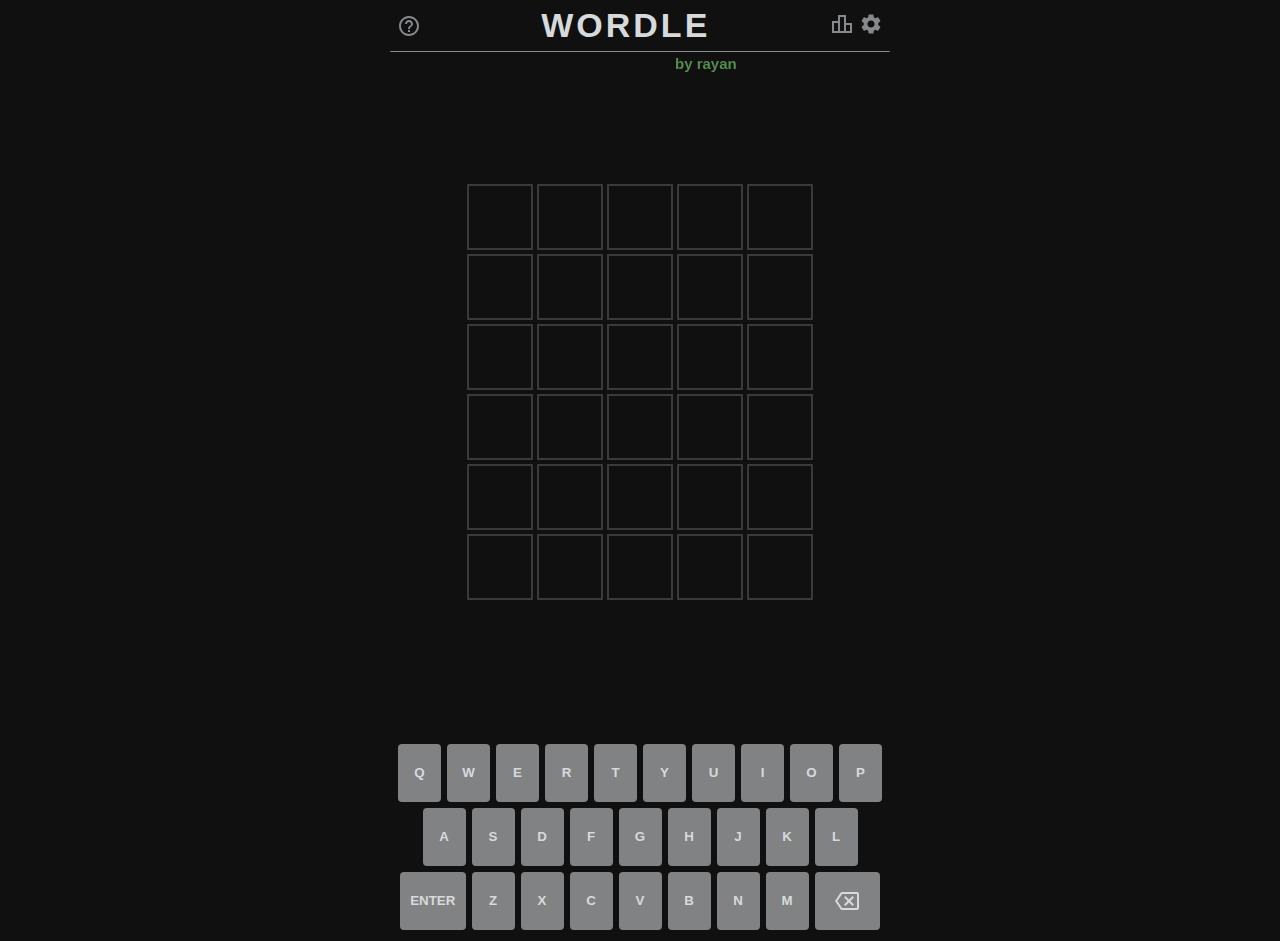
==== index.html @ df92de8a "fix" ====
<!DOCTYPE html>
<html lang="en">
    <head>
        <meta charset="UTF-8" />
        <meta http-equiv="X-UA-Compatible" content="IE=edge" />
        <meta name="viewport" content="width=device-width, initial-scale=1.0" />
        <link rel="stylesheet" href="style_wordle.css" />
        <link rel="icon" href="AcademicGlassHyena-small.gif" />
        <title>Wordle - A daily word game by rayan</title>
    </head>
    <body>
        <nav>
            <svg class="pointer btn" xmlns="http://www.w3.org/2000/svg" height="24" viewBox="0 0 24 24" width="24">
                <path
                    fill="#878a8c"
                    d="M11 18h2v-2h-2v2zm1-16C6.48 2 2 6.48 2 12s4.48 10 10 10 10-4.48 10-10S17.52 2 12 2zm0 18c-4.41 0-8-3.59-8-8s3.59-8 8-8 8 3.59 8 8-3.59 8-8 8zm0-14c-2.21 0-4 1.79-4 4h2c0-1.1.9-2 2-2s2 .9 2 2c0 2-3 1.75-3 5h2c0-2.25 3-2.5 3-5 0-2.21-1.79-4-4-4z"
                ></path>
            </svg>
            <h1 id="title">WORDLE</h1>
            <div id="buttons">
                <svg class="pointer btn" xmlns="http://www.w3.org/2000/svg" height="24" viewBox="0 0 24 24" width="24">
                    <path fill="#878a8c" d="M16,11V3H8v6H2v12h20V11H16z M10,5h4v14h-4V5z M4,11h4v8H4V11z M20,19h-4v-6h4V19z"></path>
                </svg>
                <svg class="pointer btn" xmlns="http://www.w3.org/2000/svg" height="24" viewBox="0 0 24 24" width="24">
                    <path
                        fill="#878a8c"
                        d="M19.14,12.94c0.04-0.3,0.06-0.61,0.06-0.94c0-0.32-0.02-0.64-0.07-0.94l2.03-1.58c0.18-0.14,0.23-0.41,0.12-0.61 l-1.92-3.32c-0.12-0.22-0.37-0.29-0.59-0.22l-2.39,0.96c-0.5-0.38-1.03-0.7-1.62-0.94L14.4,2.81c-0.04-0.24-0.24-0.41-0.48-0.41 h-3.84c-0.24,0-0.43,0.17-0.47,0.41L9.25,5.35C8.66,5.59,8.12,5.92,7.63,6.29L5.24,5.33c-0.22-0.08-0.47,0-0.59,0.22L2.74,8.87 C2.62,9.08,2.66,9.34,2.86,9.48l2.03,1.58C4.84,11.36,4.8,11.69,4.8,12s0.02,0.64,0.07,0.94l-2.03,1.58 c-0.18,0.14-0.23,0.41-0.12,0.61l1.92,3.32c0.12,0.22,0.37,0.29,0.59,0.22l2.39-0.96c0.5,0.38,1.03,0.7,1.62,0.94l0.36,2.54 c0.05,0.24,0.24,0.41,0.48,0.41h3.84c0.24,0,0.44-0.17,0.47-0.41l0.36-2.54c0.59-0.24,1.13-0.56,1.62-0.94l2.39,0.96 c0.22,0.08,0.47,0,0.59-0.22l1.92-3.32c0.12-0.22,0.07-0.47-0.12-0.61L19.14,12.94z M12,15.6c-1.98,0-3.6-1.62-3.6-3.6 s1.62-3.6,3.6-3.6s3.6,1.62,3.6,3.6S13.98,15.6,12,15.6z"
                    ></path>
                </svg>
            </div>
        </nav>
        <section id="answers">
            <div class="row" id="row1">
                <div class="tile tile1"></div>
                <div class="tile tile1"></div>
                <div class="tile tile1"></div>
                <div class="tile tile1"></div>
                <div class="tile tile1"></div>
            </div>
            <div class="row" id="row2">
                <div class="tile tile2"></div>
                <div class="tile tile2"></div>
                <div class="tile tile2"></div>
                <div class="tile tile2"></div>
                <div class="tile tile2"></div>
            </div>
            <div class="row" id="row3">
                <div class="tile tile3"></div>
                <div class="tile tile3"></div>
                <div class="tile tile3"></div>
                <div class="tile tile3"></div>
                <div class="tile tile3"></div>
            </div>
            <div class="row" id="row4">
                <div class="tile tile4"></div>
                <div class="tile tile4"></div>
                <div class="tile tile4"></div>
                <div class="tile tile4"></div>
                <div class="tile tile4"></div>
            </div>
            <div class="row" id="row5">
                <div class="tile tile5"></div>
                <div class="tile tile5"></div>
                <div class="tile tile5"></div>
                <div class="tile tile5"></div>
                <div class="tile tile5"></div>
            </div>
            <div class="row" id="row6">
                <div class="tile tile6"></div>
                <div class="tile tile6"></div>
                <div class="tile tile6"></div>
                <div class="tile tile6"></div>
                <div class="tile tile6"></div>
            </div>
        </section>
        <section id="keyboard">
            <div class="key_row" id="row_1">
                <button class="key keys">Q</button>
                <button class="key keys">W</button>
                <button class="key keys">E</button>
                <button class="key keys">R</button>
                <button class="key keys">T</button>
                <button class="key keys">Y</button>
                <button class="key keys">U</button>
                <button class="key keys">I</button>
                <button class="key keys">O</button>
                <button class="key keys">P</button>
            </div>
            <div class="key_row" id="row_2">
                <button class="key keys">A</button>
                <button class="key keys">S</button>
                <button class="key keys">D</button>
                <button class="key keys">F</button>
                <button class="key keys">G</button>
                <button class="key keys">H</button>
                <button class="key keys">J</button>
                <button class="key keys">K</button>
                <button class="key keys">L</button>
            </div>
            <div class="key_row" id="row_3">
                <button id="enter" class="key">ENTER</button>
                <button class="key keys">Z</button>
                <button class="key keys">X</button>
                <button class="key keys">C</button>
                <button class="key keys">V</button>
                <button class="key keys">B</button>
                <button class="key keys">N</button>
                <button class="key keys">M</button>
                <button id="delete" class="key">
                    <svg xmlns="http://www.w3.org/2000/svg" height="24" viewBox="0 0 24 24" width="24">
                        <path
                            fill="#d7dadc"
                            d="M22 3H7c-.69 0-1.23.35-1.59.88L0 12l5.41 8.11c.36.53.9.89 1.59.89h15c1.1 0 2-.9 2-2V5c0-1.1-.9-2-2-2zm0 16H7.07L2.4 12l4.66-7H22v14zm-11.59-2L14 13.41 17.59 17 19 15.59 15.41 12 19 8.41 17.59 7 14 10.59 10.41 7 9 8.41 12.59 12 9 15.59z"
                        ></path>
                    </svg>
                </button>
            </div>
        </section>
        <div id="alert" class="base"></div>
        <h1 id="name">by rayan</h1>

        <script type="module" src="js/wordle_main.js"></script>
        <script type="module" src="js/guesses.js"></script>
        <script type="module" src="js/answers.js"></script>
    </body>
</html>
---- style_wordle.css ----
html {
    background: #111010;
    font-family: Arial, Helvetica, sans-serif;
    display: flex;
    justify-content: center;
    height: 941px;
}
body {
    margin: 0;
    display: flex;
    display: grid;
    grid-template-rows: 0.5fr 1fr 3fr;
    row-gap: 130px;
}

nav {
    display: flex;
    flex-direction: row;
    align-items: center;
    justify-content: center;
    gap: 120px;
    height: 51px;
    border-bottom: #878a8c 1px solid;
    border-radius: 1px;
    width: 500px;
    z-index: 1;
}

#title {
    color: #d7dadc;
    font-size: 34px;
    letter-spacing: 3px;
}

#title:hover {
    cursor: default;
}

.pointer:hover {
    cursor: pointer;
}

#answers {
    display: flex;
    justify-content: center;
    align-items: center;
    flex-direction: column;
    justify-self: center;
    z-index: 1;
    position: relative;
}

.row {
    display: flex;
    flex-direction: row;
    align-items: center;
}

.tile {
    width: 62px;
    height: 62px;
    border: #3a3a3c 2px solid;
    margin: 2px;
    color: #d7dadc;
    display: flex;
    justify-content: center;
    align-items: center;
    font-size: 32px;
    font-weight: bold;
    perspective: 1000px;
}

#keyboard {
    display: flex;
    justify-content: center;
    flex-direction: column;
    z-index: 1;
    position: relative;
}

.key_row {
    display: flex;
    flex-direction: row;
    justify-content: center;
}

.key {
    width: 43px;
    height: 58px;
    background: #808284;
    border-radius: 4px;
    display: flex;
    justify-content: center;
    align-items: center;
    margin: 3px;
    color: #d7dadc;
    font-size: 13.3px;
    font-weight: bold;
    outline: none;
    box-shadow: none;
}

button:active {
    border-style: outset;
    outline: none;
}

.key:hover {
    cursor: pointer;
}

#enter {
    width: 65.41px;
}

#delete {
    width: 65.41px;
}

.correct {
    background: #538d4e;
    border: none;
    width: 66px;
    height: 66px;
}

.wrong {
    background: #3a3b3d;
    border: none;
    width: 66px;
    height: 66px;
}

.contains {
    background: #b59f3b;
    border: none;
    width: 66px;
    height: 66px;
}

.bounce {
    animation-name: scaled;
    animation-duration: 0.1s;
    border: #565659 2px solid;
}

.flip_correct {
    animation-name: flipped_correct;
    animation-duration: 0.66s;
}

.flip_contains {
    animation-name: flipped_contains;
    animation-duration: 0.66s;
}

.flip_wrong {
    animation-name: flipped_wrong;
    animation-duration: 0.66s;
}

button {
    border: none;
}

button:active {
    border: none;
}

#name {
    display: flex;
    justify-content: center;
    align-items: center;
    text-align: center;
    color: #538d4e;
    font-size: 15px;
    position: fixed;
    margin-top: 55px;
    margin-left: 285px;
}

.alert_winner {
    z-index: 2;
    width: 150px;
    height: 50px;
    position: fixed;
    background: #878a8c;
    border-radius: 7px;
    margin-left: 175px;
    margin-top: 95px;
    display: flex;
    justify-content: center;
    align-items: center;
    color: #d7dadc;
    font-weight: bolder;
    font-size: 30px;
}

.alert_error {
    z-index: 2;
    width: 150px;
    height: 50px;
    position: fixed;
    background: #878a8c;
    border-radius: 7px;
    margin-left: 175px;
    margin-top: 95px;
    display: flex;
    justify-content: center;
    align-items: center;
    color: #d7dadc;
    font-weight: bolder;
    font-size: 15px;
    animation-name: error;
    animation-duration: 2.5s;
}

.base {
    opacity: 0;
    z-index: 2;
    width: 150px;
    height: 50px;
    position: fixed;
    background: #878a8c;
    border-radius: 7px;
    margin-left: 175px;
    margin-top: 95px;
    display: flex;
    justify-content: center;
    align-items: center;
    color: #d7dadc;
    font-weight: bolder;
    font-size: 30px;
}

.key_wrong {
    background: #3a3b3d;
}

@keyframes error {
    0% {
        opacity: 0;
    }

    25% {
        opacity: 1;
    }

    75% {
        opacity: 1;
    }

    100% {
        opacity: 0;
    }
}

@keyframes flipped_correct {
    0% {
        background: none;
        border: #878a8c 2px solid;
        width: 62px;
        height: 62px;
    }

    50% {
        transform: rotateX(180deg);
        background: none;
        border: #878a8c 2px solid;
        width: 62px;
        height: 62px;
    }

    100% {
        transform: rotateX(360deg);
        background: #538d4e;
        border: none;
        width: 66px;
        height: 66px;
    }
}

@keyframes flipped_contains {
    0% {
        background: none;
        border: #878a8c 2px solid;
        width: 62px;
        height: 62px;
    }

    50% {
        transform: rotateX(180deg);
        background: none;
        border: #878a8c 2px solid;
        width: 62px;
        height: 62px;
    }

    100% {
        transform: rotateX(360deg);
        background: #b59f3b;
        border: none;
        width: 66px;
        height: 66px;
    }
}
@keyframes flipped_wrong {
    0% {
        background: none;
        border: #878a8c 2px solid;
        width: 62px;
        height: 62px;
    }

    50% {
        transform: rotateX(180deg);
        background: none;
        border: #878a8c 2px solid;
        width: 62px;
        height: 62px;
    }

    100% {
        transform: rotateX(360deg);
        background: #3a3b3d;
        border: none;
        width: 66px;
        height: 66px;
    }
}

@keyframes scaled {
    0% {
        transform: scale(1);
    }

    50% {
        transform: scale(1.1);
    }

    100% {
        transform: scale(1);
    }
}
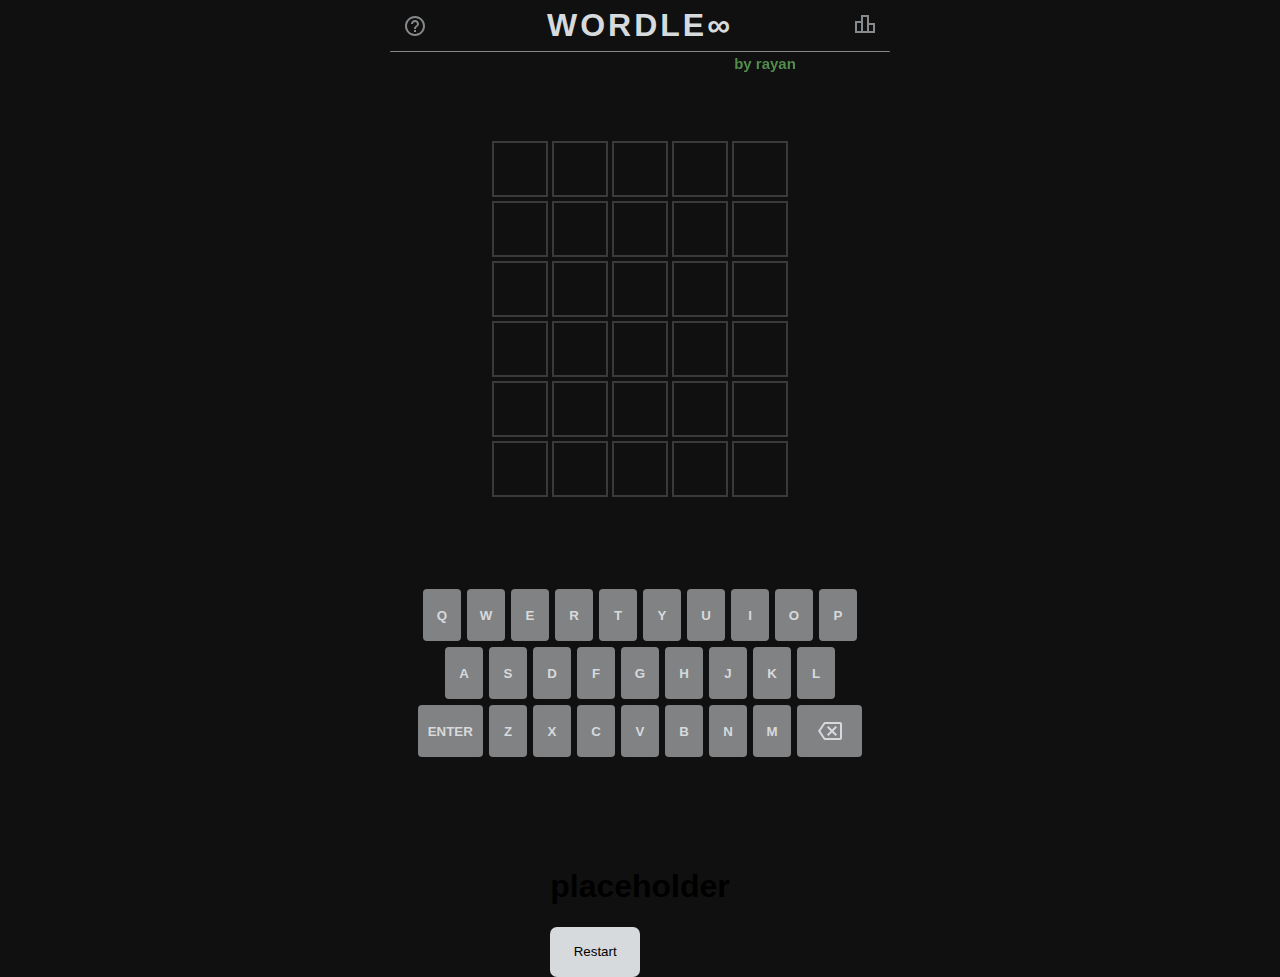
==== commit aaaa4a95: "update" ====
--- a/index.html
+++ b/index.html
@@ -3,10 +3,10 @@
     <head>
         <meta charset="UTF-8" />
         <meta http-equiv="X-UA-Compatible" content="IE=edge" />
-        <meta name="viewport" content="width=device-width, initial-scale=1.0" />
+        <meta name="viewport" content="width=device-width, initial-scale=1.0, height=device-height" />
         <link rel="stylesheet" href="style_wordle.css" />
         <link rel="icon" href="AcademicGlassHyena-small.gif" />
-        <title>Wordle - A daily word game by rayan</title>
+        <title>Wordle Infinity- A word game</title>
     </head>
     <body>
         <nav>
@@ -16,16 +16,10 @@
                     d="M11 18h2v-2h-2v2zm1-16C6.48 2 2 6.48 2 12s4.48 10 10 10 10-4.48 10-10S17.52 2 12 2zm0 18c-4.41 0-8-3.59-8-8s3.59-8 8-8 8 3.59 8 8-3.59 8-8 8zm0-14c-2.21 0-4 1.79-4 4h2c0-1.1.9-2 2-2s2 .9 2 2c0 2-3 1.75-3 5h2c0-2.25 3-2.5 3-5 0-2.21-1.79-4-4-4z"
                 ></path>
             </svg>
-            <h1 id="title">WORDLE</h1>
+            <h1 id="title">WORDLE∞</h1>
             <div id="buttons">
                 <svg class="pointer btn" xmlns="http://www.w3.org/2000/svg" height="24" viewBox="0 0 24 24" width="24">
                     <path fill="#878a8c" d="M16,11V3H8v6H2v12h20V11H16z M10,5h4v14h-4V5z M4,11h4v8H4V11z M20,19h-4v-6h4V19z"></path>
-                </svg>
-                <svg class="pointer btn" xmlns="http://www.w3.org/2000/svg" height="24" viewBox="0 0 24 24" width="24">
-                    <path
-                        fill="#878a8c"
-                        d="M19.14,12.94c0.04-0.3,0.06-0.61,0.06-0.94c0-0.32-0.02-0.64-0.07-0.94l2.03-1.58c0.18-0.14,0.23-0.41,0.12-0.61 l-1.92-3.32c-0.12-0.22-0.37-0.29-0.59-0.22l-2.39,0.96c-0.5-0.38-1.03-0.7-1.62-0.94L14.4,2.81c-0.04-0.24-0.24-0.41-0.48-0.41 h-3.84c-0.24,0-0.43,0.17-0.47,0.41L9.25,5.35C8.66,5.59,8.12,5.92,7.63,6.29L5.24,5.33c-0.22-0.08-0.47,0-0.59,0.22L2.74,8.87 C2.62,9.08,2.66,9.34,2.86,9.48l2.03,1.58C4.84,11.36,4.8,11.69,4.8,12s0.02,0.64,0.07,0.94l-2.03,1.58 c-0.18,0.14-0.23,0.41-0.12,0.61l1.92,3.32c0.12,0.22,0.37,0.29,0.59,0.22l2.39-0.96c0.5,0.38,1.03,0.7,1.62,0.94l0.36,2.54 c0.05,0.24,0.24,0.41,0.48,0.41h3.84c0.24,0,0.44-0.17,0.47-0.41l0.36-2.54c0.59-0.24,1.13-0.56,1.62-0.94l2.39,0.96 c0.22,0.08,0.47,0,0.59-0.22l1.92-3.32c0.12-0.22,0.07-0.47-0.12-0.61L19.14,12.94z M12,15.6c-1.98,0-3.6-1.62-3.6-3.6 s1.62-3.6,3.6-3.6s3.6,1.62,3.6,3.6S13.98,15.6,12,15.6z"
-                    ></path>
                 </svg>
             </div>
         </nav>
@@ -118,6 +112,10 @@
         </section>
         <div id="alert" class="base"></div>
         <h1 id="name">by rayan</h1>
+        <div id="end" class="">
+            <h1 id="restart_text">placeholder</h1>
+            <button id="restart">Restart</button>
+        </div>
 
         <script type="module" src="js/wordle_main.js"></script>
         <script type="module" src="js/guesses.js"></script>
--- a/style_wordle.css
+++ b/style_wordle.css
@@ -4,13 +4,16 @@
     display: flex;
     justify-content: center;
     height: 941px;
-}
+    overflow: hidden;
+}
+
 body {
     margin: 0;
     display: flex;
-    display: grid;
-    grid-template-rows: 0.5fr 1fr 3fr;
-    row-gap: 130px;
+    justify-content: flex-start;
+    align-items: center;
+    flex-direction: column;
+    gap: 130px;
 }
 
 nav {
@@ -28,7 +31,7 @@
 
 #title {
     color: #d7dadc;
-    font-size: 34px;
+    font-size: 32px;
     letter-spacing: 3px;
 }
 
@@ -176,7 +179,7 @@
     font-size: 15px;
     position: fixed;
     margin-top: 55px;
-    margin-left: 285px;
+    margin-left: 250px;
 }
 
 .alert_winner {
@@ -186,7 +189,6 @@
     position: fixed;
     background: #878a8c;
     border-radius: 7px;
-    margin-left: 175px;
     margin-top: 95px;
     display: flex;
     justify-content: center;
@@ -203,7 +205,6 @@
     position: fixed;
     background: #878a8c;
     border-radius: 7px;
-    margin-left: 175px;
     margin-top: 95px;
     display: flex;
     justify-content: center;
@@ -223,7 +224,6 @@
     position: fixed;
     background: #878a8c;
     border-radius: 7px;
-    margin-left: 175px;
     margin-top: 95px;
     display: flex;
     justify-content: center;
@@ -233,8 +233,58 @@
     font-size: 30px;
 }
 
+#restart {
+    width: 90px;
+    height: 50px;
+    background: #d7dadc;
+    color: black;
+    border-radius: 7px;
+}
+
+#restart:hover {
+    cursor: pointer;
+    border: 2px gray solid;
+}
+
+.showFinal {
+    z-index: 2;
+    width: 350px;
+    height: 300px;
+    position: fixed;
+    background: #3a3b3d;
+    border-radius: 7px;
+    display: flex;
+    justify-content: center;
+    align-items: center;
+    color: #d7dadc;
+    font-weight: bolder;
+    font-size: 13px;
+    margin-top: 200px;
+    text-align: center;
+    flex-direction: column;
+    gap: 20px;
+    border: 2px gray solid;
+    animation-name: winner;
+    animation-duration: 0.75s;
+    transform: scale(1);
+}
+
+#restart:active {
+    background: #a4a5a7;
+}
+
 .key_wrong {
     background: #3a3b3d;
+}
+
+@keyframes winner {
+    0% {
+        opacity: 0;
+    }
+
+    100% {
+        opacity: 1;
+    }
 }
 
 @keyframes error {
@@ -342,3 +392,414 @@
         transform: scale(1);
     }
 }
+
+/* Chromebook */
+@media screen and (max-width: 1366px) {
+    .tile {
+        width: 52px;
+        height: 52px;
+    }
+
+    body {
+        gap: 87px;
+    }
+
+    .key {
+        width: 38px;
+        height: 52px;
+    }
+
+    .alert_error {
+        width: 130px;
+        height: 35px;
+        margin-top: 80px;
+    }
+
+    .alert_winner {
+        width: 130px;
+        height: 35px;
+        margin-top: 80px;
+    }
+
+    .base {
+        width: 130px;
+        height: 35px;
+        margin-top: 80px;
+    }
+
+    @keyframes flipped_correct {
+        0% {
+            background: none;
+            border: #878a8c 2px solid;
+            width: 52px;
+            height: 52px;
+        }
+
+        50% {
+            transform: rotateX(180deg);
+            background: none;
+            border: #878a8c 2px solid;
+            width: 52px;
+            height: 52px;
+        }
+
+        100% {
+            transform: rotateX(360deg);
+            background: #538d4e;
+            border: none;
+            width: 56px;
+            height: 56px;
+        }
+    }
+
+    @keyframes flipped_contains {
+        0% {
+            background: none;
+            border: #878a8c 2px solid;
+            width: 52px;
+            height: 52px;
+        }
+
+        50% {
+            transform: rotateX(180deg);
+            background: none;
+            border: #878a8c 2px solid;
+            width: 52px;
+            height: 52px;
+        }
+
+        100% {
+            transform: rotateX(360deg);
+            background: #b59f3b;
+            border: none;
+            width: 56px;
+            height: 56px;
+        }
+    }
+
+    @keyframes flipped_wrong {
+        0% {
+            background: none;
+            border: #878a8c 2px solid;
+            width: 52px;
+            height: 52px;
+        }
+
+        50% {
+            transform: rotateX(180deg);
+            background: none;
+            border: #878a8c 2px solid;
+            width: 52px;
+            height: 52px;
+        }
+
+        100% {
+            transform: rotateX(360deg);
+            background: #3a3b3d;
+            border: none;
+            width: 56px;
+            height: 56px;
+        }
+    }
+
+    .correct {
+        background: #538d4e;
+        border: none;
+        width: 56px;
+        height: 56px;
+    }
+
+    .wrong {
+        background: #3a3b3d;
+        border: none;
+        width: 56px;
+        height: 56px;
+    }
+
+    .contains {
+        background: #b59f3b;
+        border: none;
+        width: 56px;
+        height: 56px;
+    }
+}
+
+/* iPhone 6/7/8 */
+@media screen and (max-height: 667px) {
+    .tile {
+        width: 48px;
+        height: 48px;
+    }
+
+    body {
+        gap: 65px;
+    }
+
+    .key {
+        width: 31px;
+        height: 42px;
+    }
+
+    #enter {
+        width: 39px;
+        font-size: 10px;
+    }
+
+    .alert_error {
+        width: 130px;
+        height: 35px;
+        margin-top: 70px;
+    }
+
+    .alert_winner {
+        width: 130px;
+        height: 35px;
+        margin-top: 70px;
+    }
+
+    .base {
+        width: 130px;
+        height: 35px;
+        margin-top: 70px;
+    }
+
+    nav {
+        gap: 50px;
+    }
+
+    @keyframes flipped_correct {
+        0% {
+            background: none;
+            border: #878a8c 2px solid;
+            width: 48px;
+            height: 48px;
+        }
+
+        50% {
+            transform: rotateX(180deg);
+            background: none;
+            border: #878a8c 2px solid;
+            width: 48px;
+            height: 48px;
+        }
+
+        100% {
+            transform: rotateX(360deg);
+            background: #538d4e;
+            border: none;
+            width: 52px;
+            height: 52px;
+        }
+    }
+
+    @keyframes flipped_contains {
+        0% {
+            background: none;
+            border: #878a8c 2px solid;
+            width: 48px;
+            height: 48px;
+        }
+
+        50% {
+            transform: rotateX(180deg);
+            background: none;
+            border: #878a8c 2px solid;
+            width: 48px;
+            height: 48px;
+        }
+
+        100% {
+            transform: rotateX(360deg);
+            background: #b59f3b;
+            border: none;
+            width: 52px;
+            height: 52px;
+        }
+    }
+
+    @keyframes flipped_wrong {
+        0% {
+            background: none;
+            border: #878a8c 2px solid;
+            width: 48px;
+            height: 48px;
+        }
+
+        50% {
+            transform: rotateX(180deg);
+            background: none;
+            border: #878a8c 2px solid;
+            width: 48px;
+            height: 48px;
+        }
+
+        100% {
+            transform: rotateX(360deg);
+            background: #3a3b3d;
+            border: none;
+            width: 52px;
+            height: 52px;
+        }
+    }
+
+    .correct {
+        background: #538d4e;
+        border: none;
+        width: 52px;
+        height: 52px;
+    }
+
+    .wrong {
+        background: #3a3b3d;
+        border: none;
+        width: 52px;
+        height: 52px;
+    }
+
+    .contains {
+        background: #b59f3b;
+        border: none;
+        width: 52px;
+        height: 52px;
+    }
+}
+
+/* X/etc */
+@media screen and (max-height: 812px) and (min-height: 700px) {
+    .tile {
+        width: 52px;
+        height: 52px;
+    }
+
+    body {
+        gap: 87px;
+    }
+
+    .key {
+        width: 31px;
+        height: 42px;
+    }
+
+    #enter {
+        width: 39px;
+        font-size: 10px;
+    }
+
+    .alert_error {
+        width: 130px;
+        height: 35px;
+        margin-top: 80px;
+    }
+
+    .alert_winner {
+        width: 130px;
+        height: 35px;
+        margin-top: 80px;
+    }
+
+    .base {
+        width: 130px;
+        height: 35px;
+        margin-top: 80px;
+    }
+
+    @keyframes flipped_correct {
+        0% {
+            background: none;
+            border: #878a8c 2px solid;
+            width: 52px;
+            height: 52px;
+        }
+
+        50% {
+            transform: rotateX(180deg);
+            background: none;
+            border: #878a8c 2px solid;
+            width: 52px;
+            height: 52px;
+        }
+
+        100% {
+            transform: rotateX(360deg);
+            background: #538d4e;
+            border: none;
+            width: 56px;
+            height: 56px;
+        }
+    }
+
+    @keyframes flipped_contains {
+        0% {
+            background: none;
+            border: #878a8c 2px solid;
+            width: 52px;
+            height: 52px;
+        }
+
+        50% {
+            transform: rotateX(180deg);
+            background: none;
+            border: #878a8c 2px solid;
+            width: 52px;
+            height: 52px;
+        }
+
+        100% {
+            transform: rotateX(360deg);
+            background: #b59f3b;
+            border: none;
+            width: 56px;
+            height: 56px;
+        }
+    }
+
+    @keyframes flipped_wrong {
+        0% {
+            background: none;
+            border: #878a8c 2px solid;
+            width: 52px;
+            height: 52px;
+        }
+
+        50% {
+            transform: rotateX(180deg);
+            background: none;
+            border: #878a8c 2px solid;
+            width: 52px;
+            height: 52px;
+        }
+
+        100% {
+            transform: rotateX(360deg);
+            background: #3a3b3d;
+            border: none;
+            width: 56px;
+            height: 56px;
+        }
+    }
+
+    .correct {
+        background: #538d4e;
+        border: none;
+        width: 56px;
+        height: 56px;
+    }
+
+    .wrong {
+        background: #3a3b3d;
+        border: none;
+        width: 56px;
+        height: 56px;
+    }
+
+    .contains {
+        background: #b59f3b;
+        border: none;
+        width: 56px;
+        height: 56px;
+    }
+
+    nav {
+        gap: 50px;
+    }
+}
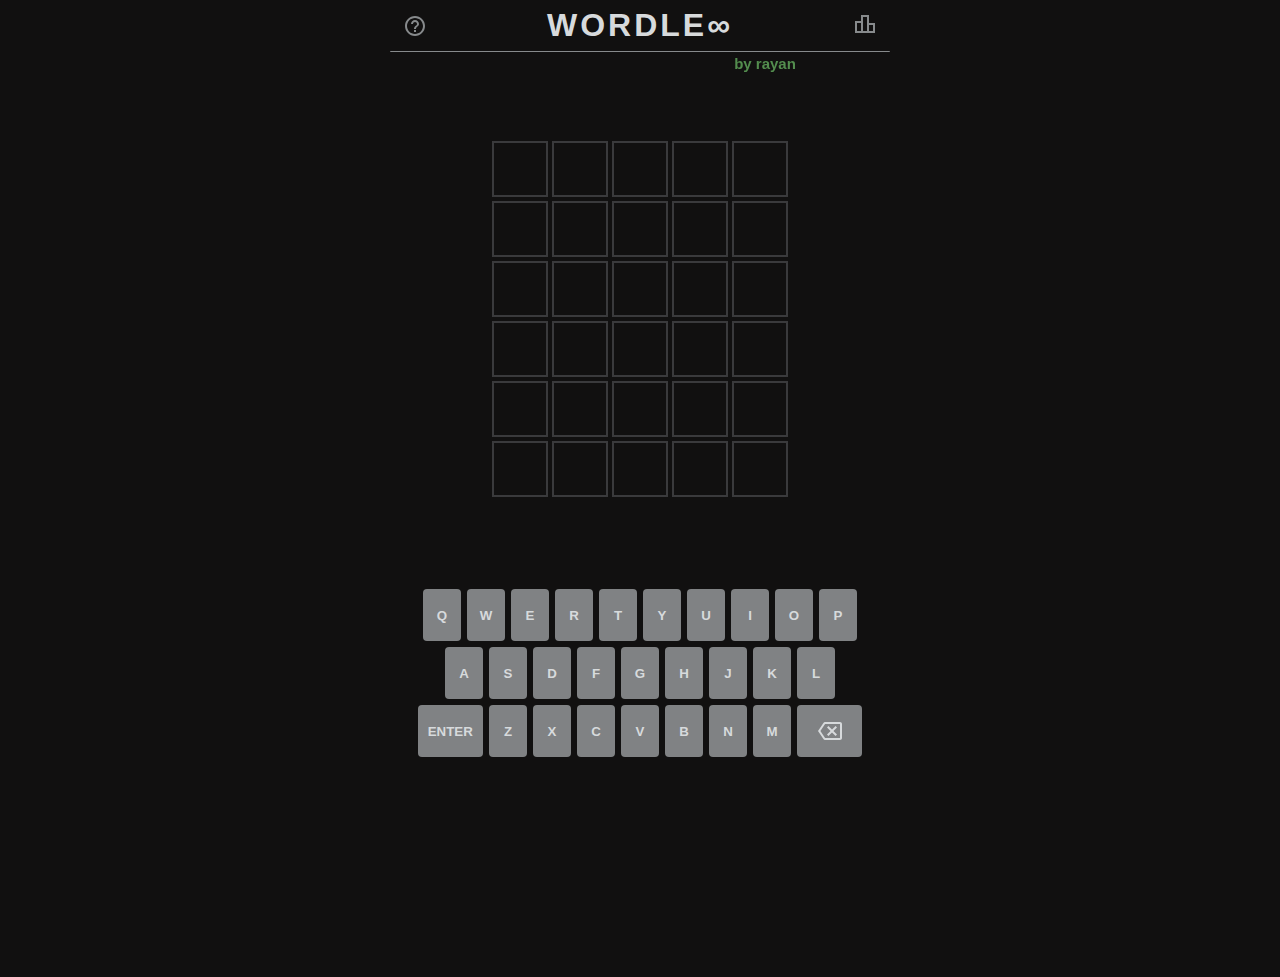
==== commit d7137189: "fix" ====
--- a/index.html
+++ b/index.html
@@ -3,7 +3,7 @@
     <head>
         <meta charset="UTF-8" />
         <meta http-equiv="X-UA-Compatible" content="IE=edge" />
-        <meta name="viewport" content="width=device-width, initial-scale=1.0, height=device-height" />
+        <meta name="viewport" content="width=device-width, initial-scale=1.0, height=device-height user-scalable=no" />
         <link rel="stylesheet" href="style_wordle.css" />
         <link rel="icon" href="AcademicGlassHyena-small.gif" />
         <title>Wordle Infinity- A word game</title>
@@ -112,7 +112,7 @@
         </section>
         <div id="alert" class="base"></div>
         <h1 id="name">by rayan</h1>
-        <div id="end" class="">
+        <div id="end" class="endOpacity">
             <h1 id="restart_text">placeholder</h1>
             <button id="restart">Restart</button>
         </div>
--- a/style_wordle.css
+++ b/style_wordle.css
@@ -5,6 +5,7 @@
     justify-content: center;
     height: 941px;
     overflow: hidden;
+    user-select: none;
 }
 
 body {
@@ -244,6 +245,10 @@
 #restart:hover {
     cursor: pointer;
     border: 2px gray solid;
+}
+
+.endOpacity {
+    opacity: 0;
 }
 
 .showFinal {
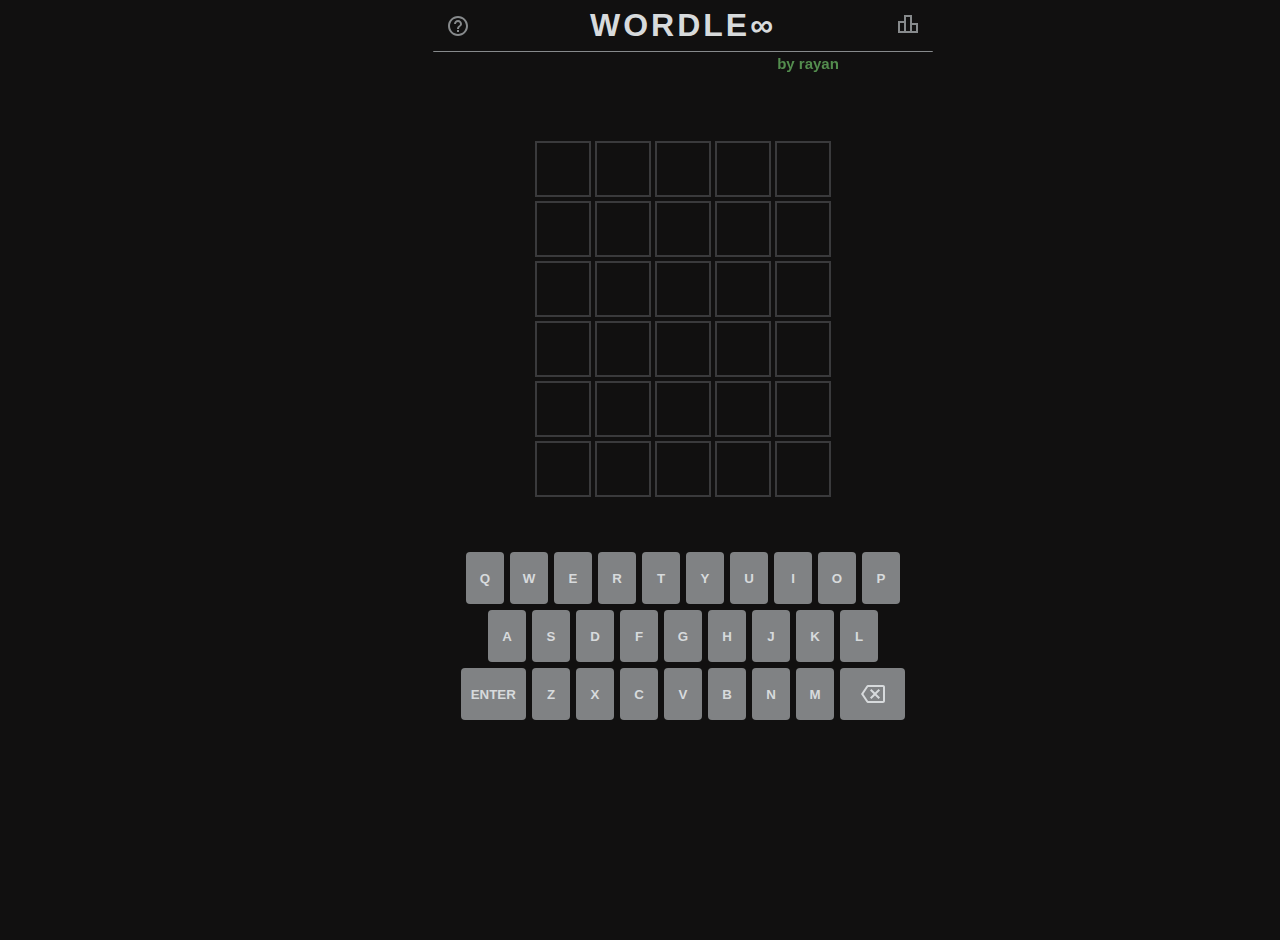
==== commit c656aa1d: "mobile fix" ====
--- a/index.html
+++ b/index.html
@@ -23,93 +23,95 @@
                 </svg>
             </div>
         </nav>
-        <section id="answers">
-            <div class="row" id="row1">
-                <div class="tile tile1"></div>
-                <div class="tile tile1"></div>
-                <div class="tile tile1"></div>
-                <div class="tile tile1"></div>
-                <div class="tile tile1"></div>
-            </div>
-            <div class="row" id="row2">
-                <div class="tile tile2"></div>
-                <div class="tile tile2"></div>
-                <div class="tile tile2"></div>
-                <div class="tile tile2"></div>
-                <div class="tile tile2"></div>
-            </div>
-            <div class="row" id="row3">
-                <div class="tile tile3"></div>
-                <div class="tile tile3"></div>
-                <div class="tile tile3"></div>
-                <div class="tile tile3"></div>
-                <div class="tile tile3"></div>
-            </div>
-            <div class="row" id="row4">
-                <div class="tile tile4"></div>
-                <div class="tile tile4"></div>
-                <div class="tile tile4"></div>
-                <div class="tile tile4"></div>
-                <div class="tile tile4"></div>
-            </div>
-            <div class="row" id="row5">
-                <div class="tile tile5"></div>
-                <div class="tile tile5"></div>
-                <div class="tile tile5"></div>
-                <div class="tile tile5"></div>
-                <div class="tile tile5"></div>
-            </div>
-            <div class="row" id="row6">
-                <div class="tile tile6"></div>
-                <div class="tile tile6"></div>
-                <div class="tile tile6"></div>
-                <div class="tile tile6"></div>
-                <div class="tile tile6"></div>
-            </div>
-        </section>
-        <section id="keyboard">
-            <div class="key_row" id="row_1">
-                <button class="key keys">Q</button>
-                <button class="key keys">W</button>
-                <button class="key keys">E</button>
-                <button class="key keys">R</button>
-                <button class="key keys">T</button>
-                <button class="key keys">Y</button>
-                <button class="key keys">U</button>
-                <button class="key keys">I</button>
-                <button class="key keys">O</button>
-                <button class="key keys">P</button>
-            </div>
-            <div class="key_row" id="row_2">
-                <button class="key keys">A</button>
-                <button class="key keys">S</button>
-                <button class="key keys">D</button>
-                <button class="key keys">F</button>
-                <button class="key keys">G</button>
-                <button class="key keys">H</button>
-                <button class="key keys">J</button>
-                <button class="key keys">K</button>
-                <button class="key keys">L</button>
-            </div>
-            <div class="key_row" id="row_3">
-                <button id="enter" class="key">ENTER</button>
-                <button class="key keys">Z</button>
-                <button class="key keys">X</button>
-                <button class="key keys">C</button>
-                <button class="key keys">V</button>
-                <button class="key keys">B</button>
-                <button class="key keys">N</button>
-                <button class="key keys">M</button>
-                <button id="delete" class="key">
-                    <svg xmlns="http://www.w3.org/2000/svg" height="24" viewBox="0 0 24 24" width="24">
-                        <path
-                            fill="#d7dadc"
-                            d="M22 3H7c-.69 0-1.23.35-1.59.88L0 12l5.41 8.11c.36.53.9.89 1.59.89h15c1.1 0 2-.9 2-2V5c0-1.1-.9-2-2-2zm0 16H7.07L2.4 12l4.66-7H22v14zm-11.59-2L14 13.41 17.59 17 19 15.59 15.41 12 19 8.41 17.59 7 14 10.59 10.41 7 9 8.41 12.59 12 9 15.59z"
-                        ></path>
-                    </svg>
-                </button>
-            </div>
-        </section>
+        <div id="splitter">
+            <section id="answers">
+                <div class="row" id="row1">
+                    <div class="tile tile1"></div>
+                    <div class="tile tile1"></div>
+                    <div class="tile tile1"></div>
+                    <div class="tile tile1"></div>
+                    <div class="tile tile1"></div>
+                </div>
+                <div class="row" id="row2">
+                    <div class="tile tile2"></div>
+                    <div class="tile tile2"></div>
+                    <div class="tile tile2"></div>
+                    <div class="tile tile2"></div>
+                    <div class="tile tile2"></div>
+                </div>
+                <div class="row" id="row3">
+                    <div class="tile tile3"></div>
+                    <div class="tile tile3"></div>
+                    <div class="tile tile3"></div>
+                    <div class="tile tile3"></div>
+                    <div class="tile tile3"></div>
+                </div>
+                <div class="row" id="row4">
+                    <div class="tile tile4"></div>
+                    <div class="tile tile4"></div>
+                    <div class="tile tile4"></div>
+                    <div class="tile tile4"></div>
+                    <div class="tile tile4"></div>
+                </div>
+                <div class="row" id="row5">
+                    <div class="tile tile5"></div>
+                    <div class="tile tile5"></div>
+                    <div class="tile tile5"></div>
+                    <div class="tile tile5"></div>
+                    <div class="tile tile5"></div>
+                </div>
+                <div class="row" id="row6">
+                    <div class="tile tile6"></div>
+                    <div class="tile tile6"></div>
+                    <div class="tile tile6"></div>
+                    <div class="tile tile6"></div>
+                    <div class="tile tile6"></div>
+                </div>
+            </section>
+            <section id="keyboard">
+                <div class="key_row" id="row_1">
+                    <button class="key keys">Q</button>
+                    <button class="key keys">W</button>
+                    <button class="key keys">E</button>
+                    <button class="key keys">R</button>
+                    <button class="key keys">T</button>
+                    <button class="key keys">Y</button>
+                    <button class="key keys">U</button>
+                    <button class="key keys">I</button>
+                    <button class="key keys">O</button>
+                    <button class="key keys">P</button>
+                </div>
+                <div class="key_row" id="row_2">
+                    <button class="key keys">A</button>
+                    <button class="key keys">S</button>
+                    <button class="key keys">D</button>
+                    <button class="key keys">F</button>
+                    <button class="key keys">G</button>
+                    <button class="key keys">H</button>
+                    <button class="key keys">J</button>
+                    <button class="key keys">K</button>
+                    <button class="key keys">L</button>
+                </div>
+                <div class="key_row" id="row_3">
+                    <button id="enter" class="key">ENTER</button>
+                    <button class="key keys">Z</button>
+                    <button class="key keys">X</button>
+                    <button class="key keys">C</button>
+                    <button class="key keys">V</button>
+                    <button class="key keys">B</button>
+                    <button class="key keys">N</button>
+                    <button class="key keys">M</button>
+                    <button id="delete" class="key">
+                        <svg xmlns="http://www.w3.org/2000/svg" height="24" viewBox="0 0 24 24" width="24">
+                            <path
+                                fill="#d7dadc"
+                                d="M22 3H7c-.69 0-1.23.35-1.59.88L0 12l5.41 8.11c.36.53.9.89 1.59.89h15c1.1 0 2-.9 2-2V5c0-1.1-.9-2-2-2zm0 16H7.07L2.4 12l4.66-7H22v14zm-11.59-2L14 13.41 17.59 17 19 15.59 15.41 12 19 8.41 17.59 7 14 10.59 10.41 7 9 8.41 12.59 12 9 15.59z"
+                            ></path>
+                        </svg>
+                    </button>
+                </div>
+            </section>
+        </div>
         <div id="alert" class="base"></div>
         <h1 id="name">by rayan</h1>
         <div id="end" class="endOpacity">
--- a/style_wordle.css
+++ b/style_wordle.css
@@ -4,8 +4,10 @@
     display: flex;
     justify-content: center;
     height: 941px;
+    width: auto;
     overflow: hidden;
     user-select: none;
+    touch-action: manipulation;
 }
 
 body {
@@ -15,6 +17,12 @@
     align-items: center;
     flex-direction: column;
     gap: 130px;
+}
+
+#splitter {
+    display: flex;
+    flex-direction: column;
+    gap: 80px;
 }
 
 nav {
@@ -399,7 +407,15 @@
 }
 
 /* Chromebook */
-@media screen and (max-width: 1366px) {
+@media screen and (max-width: 1366px) and (min-width: 1200px) {
+    #splitter {
+        gap: 50px;
+    }
+    html {
+        height: 768px;
+        width: 1366px;
+    }
+
     .tile {
         width: 52px;
         height: 52px;
@@ -530,7 +546,15 @@
 }
 
 /* iPhone 6/7/8 */
-@media screen and (max-height: 667px) {
+@media screen and (max-height: 667px) and (max-width: 375px) {
+    #splitter {
+        gap: 10px;
+    }
+    html {
+        height: 667px;
+        width: 375px;
+    }
+
     .tile {
         width: 48px;
         height: 48px;
@@ -670,7 +694,15 @@
 }
 
 /* X/etc */
-@media screen and (max-height: 812px) and (min-height: 700px) {
+@media screen and (max-height: 812px) and (min-height: 700px) and (max-width: 375px) {
+    #splitter {
+        gap: 45px;
+    }
+    html {
+        height: 812px;
+        width: 375px;
+    }
+
     .tile {
         width: 52px;
         height: 52px;
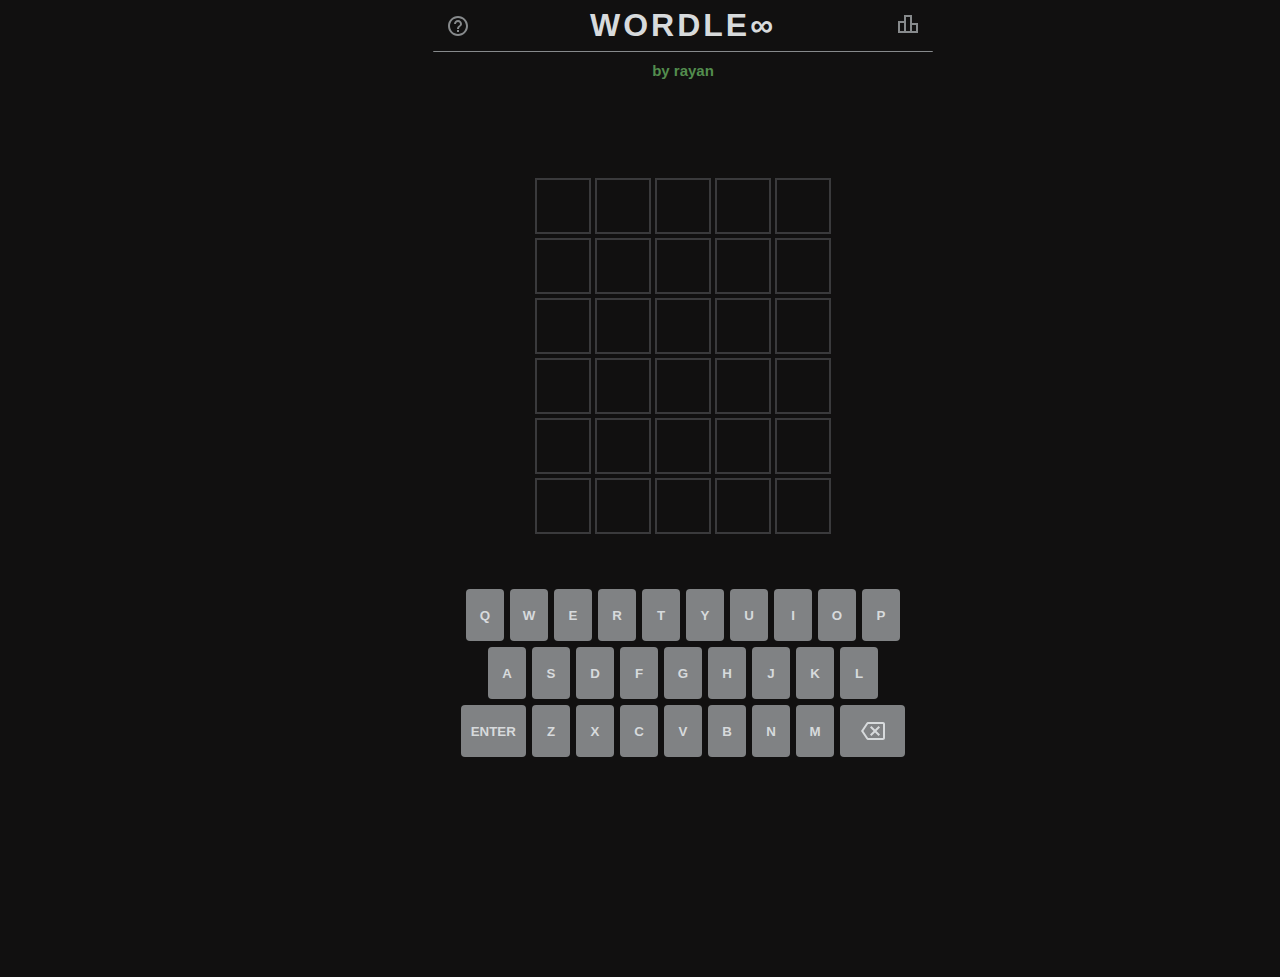
==== commit e4b084bd: "mobile fix" ====
--- a/index.html
+++ b/index.html
@@ -9,20 +9,23 @@
         <title>Wordle Infinity- A word game</title>
     </head>
     <body>
-        <nav>
-            <svg class="pointer btn" xmlns="http://www.w3.org/2000/svg" height="24" viewBox="0 0 24 24" width="24">
-                <path
-                    fill="#878a8c"
-                    d="M11 18h2v-2h-2v2zm1-16C6.48 2 2 6.48 2 12s4.48 10 10 10 10-4.48 10-10S17.52 2 12 2zm0 18c-4.41 0-8-3.59-8-8s3.59-8 8-8 8 3.59 8 8-3.59 8-8 8zm0-14c-2.21 0-4 1.79-4 4h2c0-1.1.9-2 2-2s2 .9 2 2c0 2-3 1.75-3 5h2c0-2.25 3-2.5 3-5 0-2.21-1.79-4-4-4z"
-                ></path>
-            </svg>
-            <h1 id="title">WORDLE∞</h1>
-            <div id="buttons">
+        <div id="split">
+            <nav>
                 <svg class="pointer btn" xmlns="http://www.w3.org/2000/svg" height="24" viewBox="0 0 24 24" width="24">
-                    <path fill="#878a8c" d="M16,11V3H8v6H2v12h20V11H16z M10,5h4v14h-4V5z M4,11h4v8H4V11z M20,19h-4v-6h4V19z"></path>
+                    <path
+                        fill="#878a8c"
+                        d="M11 18h2v-2h-2v2zm1-16C6.48 2 2 6.48 2 12s4.48 10 10 10 10-4.48 10-10S17.52 2 12 2zm0 18c-4.41 0-8-3.59-8-8s3.59-8 8-8 8 3.59 8 8-3.59 8-8 8zm0-14c-2.21 0-4 1.79-4 4h2c0-1.1.9-2 2-2s2 .9 2 2c0 2-3 1.75-3 5h2c0-2.25 3-2.5 3-5 0-2.21-1.79-4-4-4z"
+                    ></path>
                 </svg>
-            </div>
-        </nav>
+                <h1 id="title">WORDLE∞</h1>
+                <div id="buttons">
+                    <svg class="pointer btn" xmlns="http://www.w3.org/2000/svg" height="24" viewBox="0 0 24 24" width="24">
+                        <path fill="#878a8c" d="M16,11V3H8v6H2v12h20V11H16z M10,5h4v14h-4V5z M4,11h4v8H4V11z M20,19h-4v-6h4V19z"></path>
+                    </svg>
+                </div>
+            </nav>
+            <h1 id="name">by rayan</h1>
+        </div>
         <div id="splitter">
             <section id="answers">
                 <div class="row" id="row1">
@@ -113,7 +116,7 @@
             </section>
         </div>
         <div id="alert" class="base"></div>
-        <h1 id="name">by rayan</h1>
+
         <div id="end" class="endOpacity">
             <h1 id="restart_text">placeholder</h1>
             <button id="restart">Restart</button>
--- a/style_wordle.css
+++ b/style_wordle.css
@@ -36,6 +36,7 @@
     border-radius: 1px;
     width: 500px;
     z-index: 1;
+    margin-bottom: 0;
 }
 
 #title {
@@ -186,9 +187,6 @@
     text-align: center;
     color: #538d4e;
     font-size: 15px;
-    position: fixed;
-    margin-top: 55px;
-    margin-left: 250px;
 }
 
 .alert_winner {
@@ -433,19 +431,19 @@
     .alert_error {
         width: 130px;
         height: 35px;
-        margin-top: 80px;
+        margin-top: 100px;
     }
 
     .alert_winner {
         width: 130px;
         height: 35px;
-        margin-top: 80px;
+        margin-top: 100px;
     }
 
     .base {
         width: 130px;
         height: 35px;
-        margin-top: 80px;
+        margin-top: 100px;
     }
 
     @keyframes flipped_correct {
@@ -577,19 +575,19 @@
     .alert_error {
         width: 130px;
         height: 35px;
-        margin-top: 70px;
+        margin-top: 90px;
     }
 
     .alert_winner {
         width: 130px;
         height: 35px;
-        margin-top: 70px;
+        margin-top: 90px;
     }
 
     .base {
         width: 130px;
         height: 35px;
-        margin-top: 70px;
+        margin-top: 90px;
     }
 
     nav {
@@ -725,19 +723,19 @@
     .alert_error {
         width: 130px;
         height: 35px;
-        margin-top: 80px;
+        margin-top: 100px;
     }
 
     .alert_winner {
         width: 130px;
         height: 35px;
-        margin-top: 80px;
+        margin-top: 100px;
     }
 
     .base {
         width: 130px;
         height: 35px;
-        margin-top: 80px;
+        margin-top: 100px;
     }
 
     @keyframes flipped_correct {
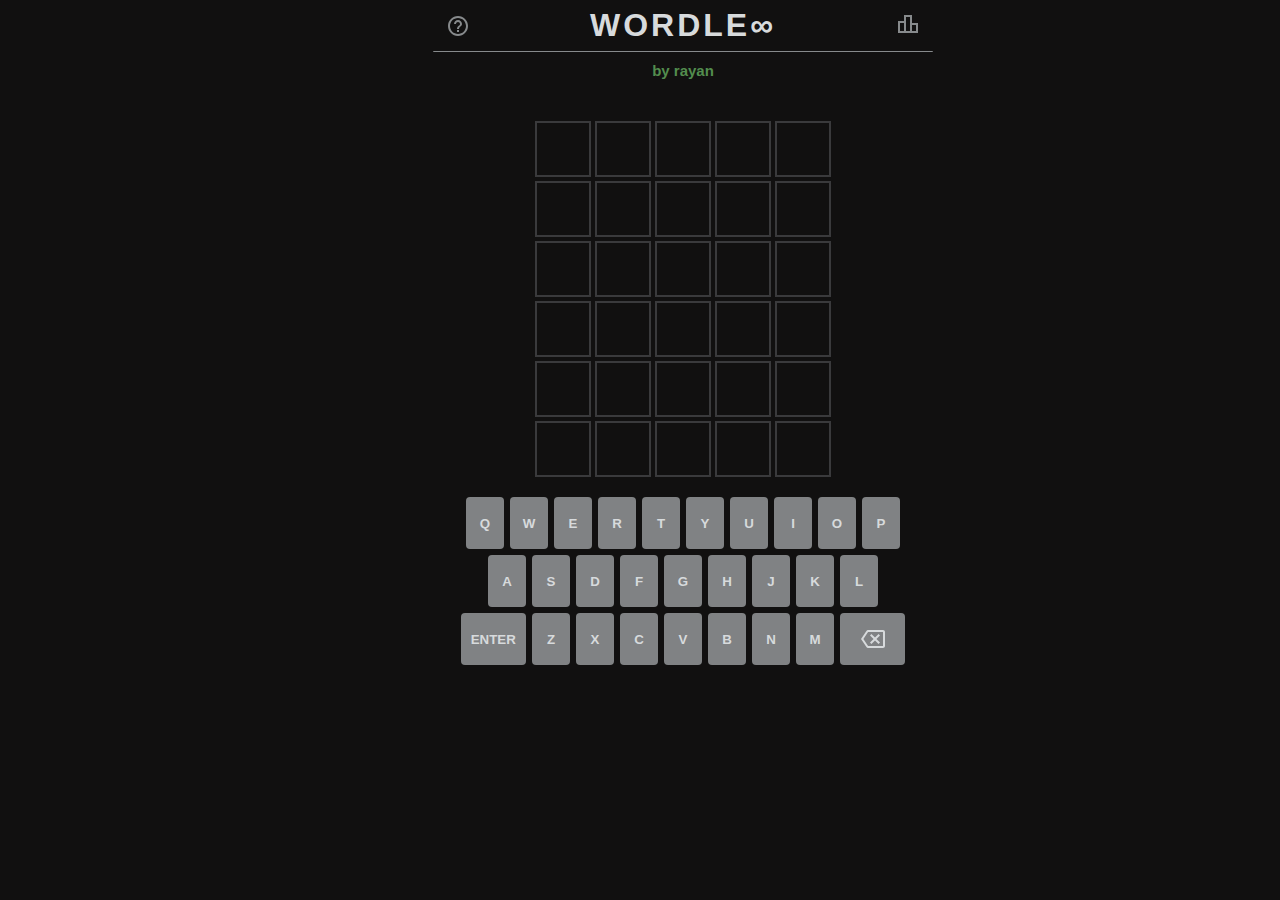
==== commit bafa8999: "statUpdate" ====
--- a/index.html
+++ b/index.html
@@ -19,7 +19,7 @@
                 </svg>
                 <h1 id="title">WORDLE∞</h1>
                 <div id="buttons">
-                    <svg class="pointer btn" xmlns="http://www.w3.org/2000/svg" height="24" viewBox="0 0 24 24" width="24">
+                    <svg id="statistics" class="pointer" xmlns="http://www.w3.org/2000/svg" height="24" viewBox="0 0 24 24" width="24">
                         <path fill="#878a8c" d="M16,11V3H8v6H2v12h20V11H16z M10,5h4v14h-4V5z M4,11h4v8H4V11z M20,19h-4v-6h4V19z"></path>
                     </svg>
                 </div>
@@ -122,6 +122,45 @@
             <button id="restart">Restart</button>
         </div>
 
+        <div id="stat">
+            <div class="rowMaker">
+                <h1>Games Played:</h1>
+                <h2 class="numberStat" id="gamesPlayed">gamesPlayed</h2>
+            </div>
+            <div class="rowMaker">
+                <h1>Total Wins:</h1>
+                <h2 class="numberStat" id="totalWins">totalWins</h2>
+            </div>
+            <div class="rowMaker">
+                <h1>Win Percentage:</h1>
+                <h2 class="numberStat" id="winPerc">win%</h2>
+            </div>
+            <div class="rowMaker">
+                <h1>First Try Wins:</h1>
+                <h2 class="numberStat" id="firstTry">WIP</h2>
+            </div>
+            <div class="rowMaker">
+                <h1>Second Try Wins:</h1>
+                <h2 class="numberStat" id="secondTry">WIP</h2>
+            </div>
+            <div class="rowMaker">
+                <h1>Third Try Wins:</h1>
+                <h2 class="numberStat" id="thirdTry">WIP</h2>
+            </div>
+            <div class="rowMaker">
+                <h1>Fourth Try Wins:</h1>
+                <h2 class="numberStat" id="fourthTry">WIP</h2>
+            </div>
+            <div class="rowMaker">
+                <h1>Fifth Try Wins:</h1>
+                <h2 class="numberStat" id="fifthTry">WIP</h2>
+            </div>
+            <div class="rowMaker">
+                <h1>Sixth Try Wins:</h1>
+                <h2 class="numberStat" id="sixthTry">WIP</h2>
+            </div>
+        </div>
+
         <script type="module" src="js/wordle_main.js"></script>
         <script type="module" src="js/guesses.js"></script>
         <script type="module" src="js/answers.js"></script>
--- a/style_wordle.css
+++ b/style_wordle.css
@@ -288,6 +288,41 @@
     background: #3a3b3d;
 }
 
+#stat {
+    z-index: 2;
+    width: 350px;
+    height: 500px;
+    position: fixed;
+    background: #3a3b3d;
+    border-radius: 7px;
+    display: flex;
+    justify-content: flex-start;
+    align-items: flex-start;
+    padding-left: 35px;
+    color: #d7dadc;
+    font-weight: bolder;
+    font-size: 11px;
+    margin-top: 200px;
+    text-align: center;
+    flex-direction: column;
+    border: 2px gray solid;
+    padding-top: 10px;
+    visibility: hidden;
+    transform: scale(1);
+}
+
+.numberStat {
+    color: #538d4e;
+    font-weight: bolder;
+}
+
+.rowMaker {
+    display: flex;
+    flex-direction: row;
+    align-items: center;
+    gap: 15px;
+}
+
 @keyframes winner {
     0% {
         opacity: 0;
@@ -407,7 +442,7 @@
 /* Chromebook */
 @media screen and (max-width: 1366px) and (min-width: 1200px) {
     #splitter {
-        gap: 50px;
+        gap: 15px;
     }
     html {
         height: 768px;
@@ -420,7 +455,7 @@
     }
 
     body {
-        gap: 87px;
+        gap: 30px;
     }
 
     .key {
@@ -431,19 +466,19 @@
     .alert_error {
         width: 130px;
         height: 35px;
-        margin-top: 100px;
+        margin-top: 95px;
     }
 
     .alert_winner {
         width: 130px;
         height: 35px;
-        margin-top: 100px;
+        margin-top: 95px;
     }
 
     .base {
         width: 130px;
         height: 35px;
-        margin-top: 100px;
+        margin-top: 95px;
     }
 
     @keyframes flipped_correct {
@@ -548,18 +583,24 @@
     #splitter {
         gap: 10px;
     }
+
+    #stat {
+        transform: scale(0.8);
+        margin-top: 75px;
+    }
+
     html {
-        height: 667px;
-        width: 375px;
+        height: auto;
+        width: auto;
     }
 
     .tile {
-        width: 48px;
-        height: 48px;
+        width: 40px;
+        height: 40px;
     }
 
     body {
-        gap: 65px;
+        gap: 20px;
     }
 
     .key {
@@ -576,6 +617,7 @@
         width: 130px;
         height: 35px;
         margin-top: 90px;
+        border: 1px black solid;
     }
 
     .alert_winner {
@@ -598,24 +640,24 @@
         0% {
             background: none;
             border: #878a8c 2px solid;
-            width: 48px;
-            height: 48px;
+            width: 40px;
+            height: 40px;
         }
 
         50% {
             transform: rotateX(180deg);
             background: none;
             border: #878a8c 2px solid;
-            width: 48px;
-            height: 48px;
+            width: 40px;
+            height: 40px;
         }
 
         100% {
             transform: rotateX(360deg);
             background: #538d4e;
             border: none;
-            width: 52px;
-            height: 52px;
+            width: 44px;
+            height: 44px;
         }
     }
 
@@ -623,24 +665,24 @@
         0% {
             background: none;
             border: #878a8c 2px solid;
-            width: 48px;
-            height: 48px;
+            width: 40px;
+            height: 40px;
         }
 
         50% {
             transform: rotateX(180deg);
             background: none;
             border: #878a8c 2px solid;
-            width: 48px;
-            height: 48px;
+            width: 40px;
+            height: 40px;
         }
 
         100% {
             transform: rotateX(360deg);
             background: #b59f3b;
             border: none;
-            width: 52px;
-            height: 52px;
+            width: 44px;
+            height: 44px;
         }
     }
 
@@ -648,54 +690,60 @@
         0% {
             background: none;
             border: #878a8c 2px solid;
-            width: 48px;
-            height: 48px;
+            width: 40px;
+            height: 40px;
         }
 
         50% {
             transform: rotateX(180deg);
             background: none;
             border: #878a8c 2px solid;
-            width: 48px;
-            height: 48px;
+            width: 40px;
+            height: 40px;
         }
 
         100% {
             transform: rotateX(360deg);
             background: #3a3b3d;
             border: none;
-            width: 52px;
-            height: 52px;
+            width: 44px;
+            height: 44px;
         }
     }
 
     .correct {
         background: #538d4e;
         border: none;
-        width: 52px;
-        height: 52px;
+        width: 44px;
+        height: 44px;
     }
 
     .wrong {
         background: #3a3b3d;
         border: none;
-        width: 52px;
-        height: 52px;
+        width: 44px;
+        height: 44px;
     }
 
     .contains {
         background: #b59f3b;
         border: none;
-        width: 52px;
-        height: 52px;
+        width: 44px;
+        height: 44px;
     }
 }
 
 /* X/etc */
 @media screen and (max-height: 812px) and (min-height: 700px) and (max-width: 375px) {
     #splitter {
-        gap: 45px;
-    }
+        gap: 25px;
+    }
+
+    #stat {
+        transform: scale(0.8);
+        margin-top: 75px;
+    }
+
     html {
         height: 812px;
         width: 375px;
@@ -707,7 +755,7 @@
     }
 
     body {
-        gap: 87px;
+        gap: 30px;
     }
 
     .key {
